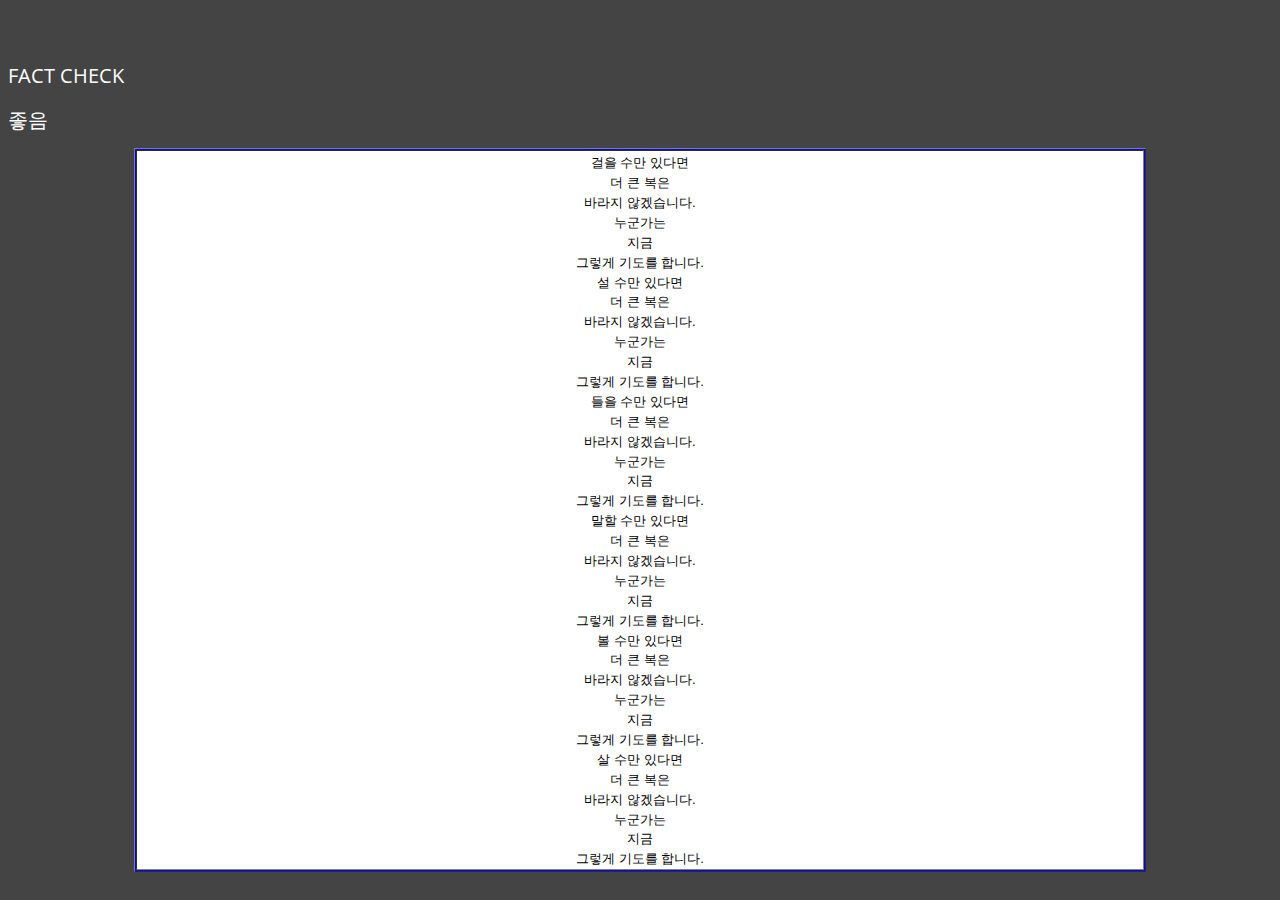
==== index01.html @ b3ac44d8 "Add files via upload" ====
<!doctype html>
<html>

<head>
  <meta charset="utf-8">
  <meta name="viewport" content="width=device-width, initial-scale=1.0">
  <title>Information</title>
  <link rel="stylesheet" href="styles.css">
  <link href="http://fonts.googleapis.com/css?family=Open+Sans:300" rel="stylesheet">
</head>

<body>
  <h1 class="page-title">
    <a href="main.html">FACT CHECK</a>
  </h1>
  
  <h1 class="page-title">
      좋음
  </h1>
  <table width="80%" border=1 cellspacing=1 bgcolor ="blue" align="center">
  <tr bgcolor="white"><td> <font size=2px color=black>
      걸을 수만 있다면<br>
더 큰 복은<br>
바라지 않겠습니다.<br>
누군가는<br>
지금<br>
그렇게 기도를 합니다.<br>
 
설 수만 있다면<br>
더 큰 복은<br>
바라지 않겠습니다.<br>
누군가는<br>
지금<br>
그렇게 기도를 합니다.<br>
 
들을 수만 있다면<br>
더 큰 복은<br>
바라지 않겠습니다.<br>
누군가는<br>
지금<br>
그렇게 기도를 합니다.<br>
 
말할 수만 있다면<br>
더 큰 복은<br>
바라지 않겠습니다.<br>
누군가는<br>
지금<br>
그렇게 기도를 합니다.<br>
 
볼 수만 있다면<br>
더 큰 복은<br>
바라지 않겠습니다.<br>
누군가는<br>
지금<br>
그렇게 기도를 합니다.<br>
 
살 수만 있다면<br>
더 큰 복은<br>
바라지 않겠습니다.<br>
누군가는<br>
지금<br>
그렇게 기도를 합니다.<br>
 
  </font>
  </td></tr></table> 
     
</body>
</html>
---- styles.css ----
body {
  background-color: #444;
  padding-top: 40px;
  font: 15px/1.3 Arial, sans-serif;
  color: #ffffff;
  text-align: center;
}

a {
  color: white;
  text-decoration-line: none;
}
 

.new-tab-link {
  padding-right: 14px;
  background: url  no-repeat right center;
}

.page-main {
  font: 400 40px/1.5 Open Sans, sans-serif;
  text-align: center;
  color: #30a18e; 
     
}


.page-title {
  font: 400 20px/1.5 Open Sans, sans-serif;
  text-align: left;
  color: white; 
     
}
.circles {
  margin-bottom: -10px;
}

.circle {
  width: 150px;
  margin: 6px 6px 20px;
  display: inline-block;
  position: relative;
  text-align: center;
  line-height: 1.2;
}

.circle canvas {
  vertical-align: top;
}

.circle strong {
  position: absolute;
  top: 60px;
  left: 0;
  width: 100%;
  text-align: center;
  line-height: 40px;
  font-size: 30px;
}

.circle strong i {
  font-style: normal;
  font-size: 0.6em;
  font-weight: normal;
}

.circle span {
  display: block;
  color: #aaa;
  margin-top: 12px;
}

p {
  margin: 40px 0;
}
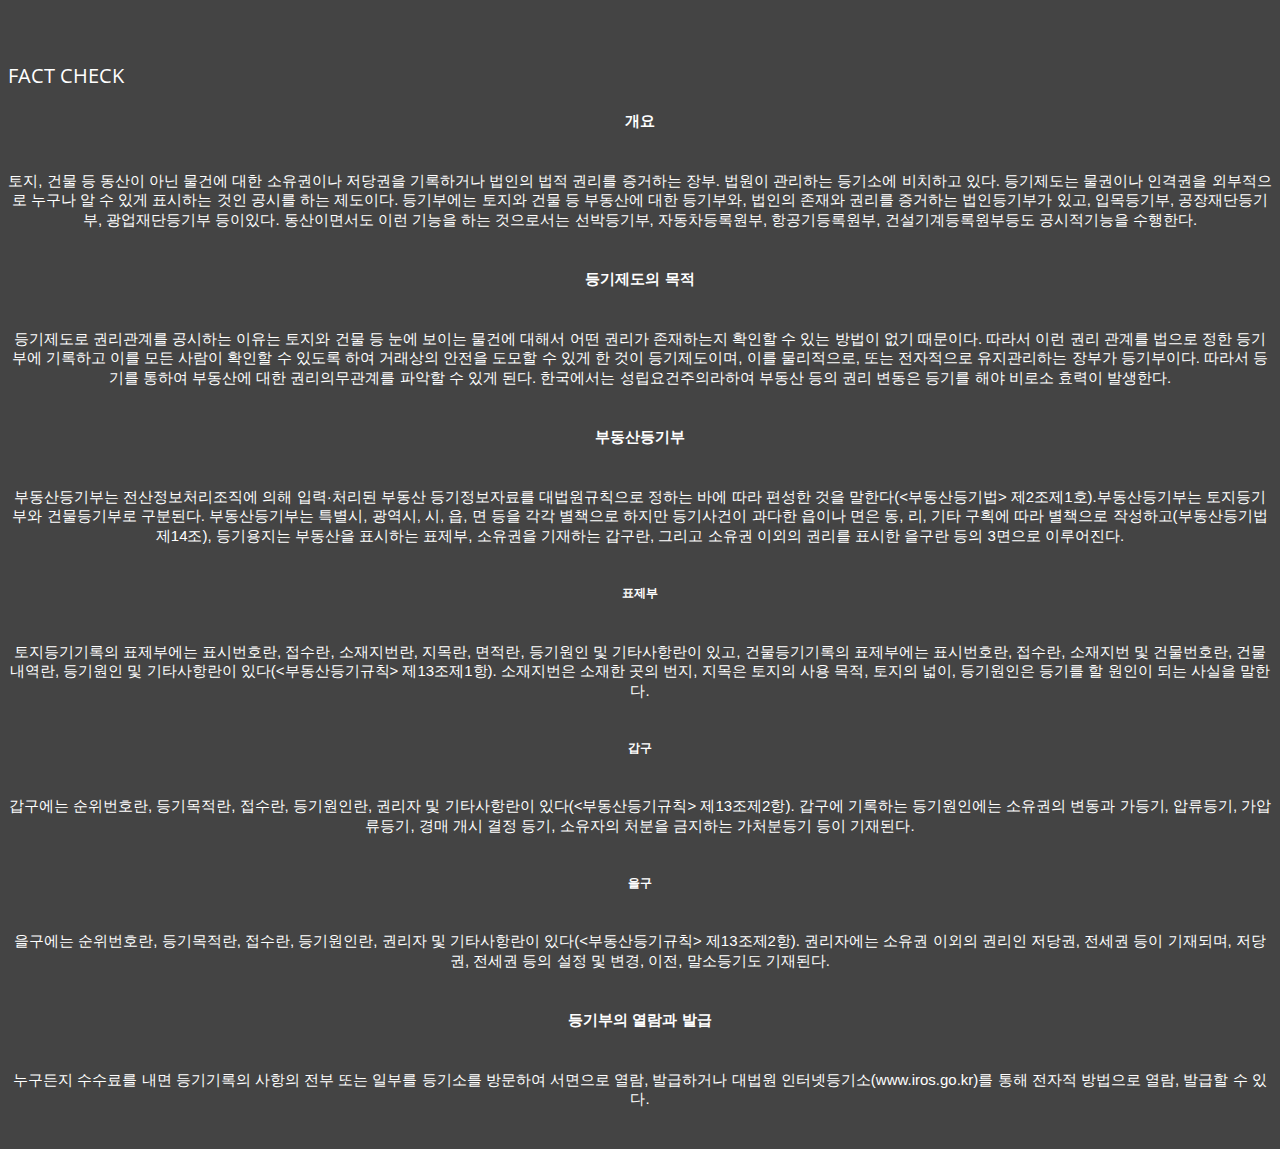
==== commit eccd466a: "Add files via upload" ====
--- a/index01.html
+++ b/index01.html
@@ -14,55 +14,101 @@
     <a href="main.html">FACT CHECK</a>
   </h1>
   
-  <h1 class="page-title">
-      좋음
-  </h1>
-  <table width="80%" border=1 cellspacing=1 bgcolor ="blue" align="center">
-  <tr bgcolor="white"><td> <font size=2px color=black>
-      걸을 수만 있다면<br>
-더 큰 복은<br>
-바라지 않겠습니다.<br>
-누군가는<br>
-지금<br>
-그렇게 기도를 합니다.<br>
- 
-설 수만 있다면<br>
-더 큰 복은<br>
-바라지 않겠습니다.<br>
-누군가는<br>
-지금<br>
-그렇게 기도를 합니다.<br>
- 
-들을 수만 있다면<br>
-더 큰 복은<br>
-바라지 않겠습니다.<br>
-누군가는<br>
-지금<br>
-그렇게 기도를 합니다.<br>
- 
-말할 수만 있다면<br>
-더 큰 복은<br>
-바라지 않겠습니다.<br>
-누군가는<br>
-지금<br>
-그렇게 기도를 합니다.<br>
- 
-볼 수만 있다면<br>
-더 큰 복은<br>
-바라지 않겠습니다.<br>
-누군가는<br>
-지금<br>
-그렇게 기도를 합니다.<br>
- 
-살 수만 있다면<br>
-더 큰 복은<br>
-바라지 않겠습니다.<br>
-누군가는<br>
-지금<br>
-그렇게 기도를 합니다.<br>
- 
-  </font>
-  </td></tr></table> 
+   
+  
+   <div class="section_desc fst">
+		 	
+		            <h4 id="1945267827" class="tit_section">
+				            개요
+            </h4>
+						
+							
+		
+	
+			            <p class="desc_section fst">토지, 건물 등 동산이 아닌 물건에 대한 소유권이나 저당권을 기록하거나 법인의 법적 권리를 증거하는 장부. 법원이 관리하는 등기소에 비치하고 있다. 등기제도는 물권이나 인격권을 외부적으로 누구나 알 수 있게 표시하는 것인 공시를 하는 제도이다. 등기부에는 토지와 건물 등 부동산에 대한 등기부와, 법인의 존재와 권리를 증거하는 법인등기부가 있고, 입목등기부, 공장재단등기부, 광업재단등기부 등이있다. 동산이면서도 이런 기능을 하는 것으로서는 선박등기부, 자동차등록원부, 항공기등록원부, 건설기계등록원부등도 공시적기능을 수행한다. </p>
+								
+							
+		
+			
+		</div> <!-- //section_desc -->     <div class="section_desc ">
+		 	
+		            <h4 id="1945166521" class="tit_section">
+				            등기제도의 목적
+            </h4>
+						
+							
+		
+	
+			            <p class="desc_section fst">등기제도로 권리관계를 공시하는 이유는 토지와 건물 등 눈에 보이는 물건에 대해서 어떤 권리가 존재하는지 확인할 수 있는 방법이 없기 때문이다. 따라서 이런 권리 관계를 법으로 정한 등기부에 기록하고 이를 모든 사람이 확인할 수 있도록 하여 거래상의 안전을 도모할 수 있게 한 것이 등기제도이며, 이를 물리적으로, 또는 전자적으로 유지관리하는 장부가 등기부이다. 따라서 등기를 통하여 부동산에 대한 권리의무관계를 파악할 수 있게 된다. 한국에서는 성립요건주의라하여 부동산 등의 권리 변동은 등기를 해야 비로소 효력이 발생한다. </p>
+								
+							
+		
+			
+		</div> <!-- //section_desc -->     <div class="section_desc ">
+		 	
+		            <h4 id="1945065215" class="tit_section">
+				            부동산등기부 
+            </h4>
+						
+							
+		
+	
+			            <p class="desc_section fst">부동산등기부는 전산정보처리조직에 의해 입력·처리된 부동산 등기정보자료를 대법원규칙으로 정하는 바에 따라 편성한 것을 말한다(&lt;부동산등기법&gt; 제2조제1호).부동산등기부는 토지등기부와 건물등기부로 구분된다. 부동산등기부는 특별시, 광역시, 시, 읍, 면 등을 각각 별책으로 하지만 등기사건이 과다한 읍이나 면은 동, 리, 기타 구획에 따라 별책으로 작성하고(부동산등기법 제14조), 등기용지는 부동산을 표시하는 표제부, 소유권을 기재하는 갑구란, 그리고 소유권 이외의 권리를 표시한 을구란 등의 3면으로 이루어진다. </p>
+								
+							
+		
+	
+		            <h5 id="1944963909" class="subtit_section">
+				            표제부
+            </h5>
+						
+							
+		
+	
+			            <p class="desc_section">토지등기기록의 표제부에는 표시번호란, 접수란, 소재지번란, 지목란, 면적란, 등기원인 및 기타사항란이 있고, 건물등기기록의 표제부에는 표시번호란, 접수란, 소재지번 및 건물번호란, 건물내역란, 등기원인 및 기타사항란이 있다(&lt;부동산등기규칙&gt; 제13조제1항). 소재지번은 소재한 곳의 번지, 지목은 토지의 사용 목적, 토지의 넓이, 등기원인은 등기를 할 원인이 되는 사실을 말한다.   </p>
+								
+							
+		
+	
+		            <h5 id="1944862603" class="subtit_section">
+				            갑구
+            </h5>
+						
+							
+		
+	
+			            <p class="desc_section">갑구에는 순위번호란, 등기목적란, 접수란, 등기원인란, 권리자 및 기타사항란이 있다(&lt;부동산등기규칙&gt; 제13조제2항). 갑구에 기록하는 등기원인에는 소유권의 변동과 가등기, 압류등기, 가압류등기, 경매 개시 결정 등기, 소유자의 처분을 금지하는 가처분등기 등이 기재된다.   </p>
+								
+							
+		
+	
+		            <h5 id="1043795406" class="subtit_section">
+				            을구
+            </h5>
+						
+							
+		
+	
+			            <p class="desc_section">을구에는 순위번호란, 등기목적란, 접수란, 등기원인란, 권리자 및 기타사항란이 있다(&lt;부동산등기규칙&gt; 제13조제2항). 권리자에는 소유권 이외의 권리인 저당권, 전세권 등이 기재되며, 저당권, 전세권 등의 설정 및 변경, 이전, 말소등기도 기재된다. </p>
+								
+							
+		
+			
+		</div> <!-- //section_desc -->     <div class="section_desc ">
+		 	
+		            <h4 id="1043896712" class="tit_section">
+				            등기부의 열람과 발급
+            </h4>
+						
+							
+		
+	
+			            <p class="desc_section fst">누구든지 수수료를 내면 등기기록의 사항의 전부 또는 일부를 등기소를 방문하여 서면으로 열람, 발급하거나 대법원 인터넷등기소(www.iros.go.kr)를 통해 전자적 방법으로 열람, 발급할 수 있다. </p>
+								
+							
+			  </div> 
+					
+					 
      
 </body>
 </html>
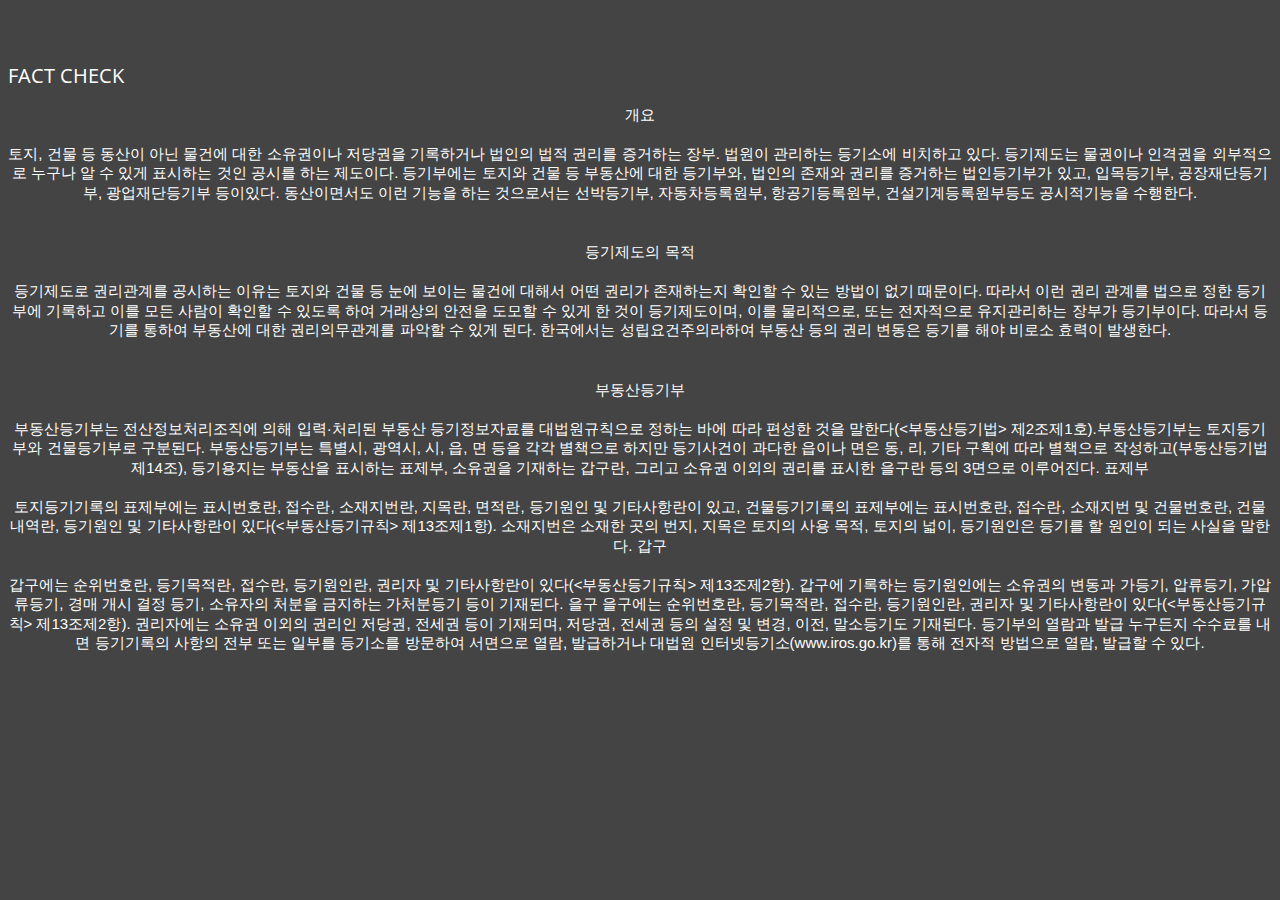
==== commit 8964b22a: "Add files via upload" ====
--- a/index01.html
+++ b/index01.html
@@ -13,102 +13,37 @@
   <h1 class="page-title">
     <a href="main.html">FACT CHECK</a>
   </h1>
-  
-   
-  
-   <div class="section_desc fst">
-		 	
-		            <h4 id="1945267827" class="tit_section">
-				            개요
-            </h4>
-						
-							
-		
-	
-			            <p class="desc_section fst">토지, 건물 등 동산이 아닌 물건에 대한 소유권이나 저당권을 기록하거나 법인의 법적 권리를 증거하는 장부. 법원이 관리하는 등기소에 비치하고 있다. 등기제도는 물권이나 인격권을 외부적으로 누구나 알 수 있게 표시하는 것인 공시를 하는 제도이다. 등기부에는 토지와 건물 등 부동산에 대한 등기부와, 법인의 존재와 권리를 증거하는 법인등기부가 있고, 입목등기부, 공장재단등기부, 광업재단등기부 등이있다. 동산이면서도 이런 기능을 하는 것으로서는 선박등기부, 자동차등록원부, 항공기등록원부, 건설기계등록원부등도 공시적기능을 수행한다. </p>
-								
-							
-		
-			
-		</div> <!-- //section_desc -->     <div class="section_desc ">
-		 	
-		            <h4 id="1945166521" class="tit_section">
-				            등기제도의 목적
-            </h4>
-						
-							
-		
-	
-			            <p class="desc_section fst">등기제도로 권리관계를 공시하는 이유는 토지와 건물 등 눈에 보이는 물건에 대해서 어떤 권리가 존재하는지 확인할 수 있는 방법이 없기 때문이다. 따라서 이런 권리 관계를 법으로 정한 등기부에 기록하고 이를 모든 사람이 확인할 수 있도록 하여 거래상의 안전을 도모할 수 있게 한 것이 등기제도이며, 이를 물리적으로, 또는 전자적으로 유지관리하는 장부가 등기부이다. 따라서 등기를 통하여 부동산에 대한 권리의무관계를 파악할 수 있게 된다. 한국에서는 성립요건주의라하여 부동산 등의 권리 변동은 등기를 해야 비로소 효력이 발생한다. </p>
-								
-							
-		
-			
-		</div> <!-- //section_desc -->     <div class="section_desc ">
-		 	
-		            <h4 id="1945065215" class="tit_section">
-				            부동산등기부 
-            </h4>
-						
-							
-		
-	
-			            <p class="desc_section fst">부동산등기부는 전산정보처리조직에 의해 입력·처리된 부동산 등기정보자료를 대법원규칙으로 정하는 바에 따라 편성한 것을 말한다(&lt;부동산등기법&gt; 제2조제1호).부동산등기부는 토지등기부와 건물등기부로 구분된다. 부동산등기부는 특별시, 광역시, 시, 읍, 면 등을 각각 별책으로 하지만 등기사건이 과다한 읍이나 면은 동, 리, 기타 구획에 따라 별책으로 작성하고(부동산등기법 제14조), 등기용지는 부동산을 표시하는 표제부, 소유권을 기재하는 갑구란, 그리고 소유권 이외의 권리를 표시한 을구란 등의 3면으로 이루어진다. </p>
-								
-							
-		
-	
-		            <h5 id="1944963909" class="subtit_section">
-				            표제부
-            </h5>
-						
-							
-		
-	
-			            <p class="desc_section">토지등기기록의 표제부에는 표시번호란, 접수란, 소재지번란, 지목란, 면적란, 등기원인 및 기타사항란이 있고, 건물등기기록의 표제부에는 표시번호란, 접수란, 소재지번 및 건물번호란, 건물내역란, 등기원인 및 기타사항란이 있다(&lt;부동산등기규칙&gt; 제13조제1항). 소재지번은 소재한 곳의 번지, 지목은 토지의 사용 목적, 토지의 넓이, 등기원인은 등기를 할 원인이 되는 사실을 말한다.   </p>
-								
-							
-		
-	
-		            <h5 id="1944862603" class="subtit_section">
-				            갑구
-            </h5>
-						
-							
-		
-	
-			            <p class="desc_section">갑구에는 순위번호란, 등기목적란, 접수란, 등기원인란, 권리자 및 기타사항란이 있다(&lt;부동산등기규칙&gt; 제13조제2항). 갑구에 기록하는 등기원인에는 소유권의 변동과 가등기, 압류등기, 가압류등기, 경매 개시 결정 등기, 소유자의 처분을 금지하는 가처분등기 등이 기재된다.   </p>
-								
-							
-		
-	
-		            <h5 id="1043795406" class="subtit_section">
-				            을구
-            </h5>
-						
-							
-		
-	
-			            <p class="desc_section">을구에는 순위번호란, 등기목적란, 접수란, 등기원인란, 권리자 및 기타사항란이 있다(&lt;부동산등기규칙&gt; 제13조제2항). 권리자에는 소유권 이외의 권리인 저당권, 전세권 등이 기재되며, 저당권, 전세권 등의 설정 및 변경, 이전, 말소등기도 기재된다. </p>
-								
-							
-		
-			
-		</div> <!-- //section_desc -->     <div class="section_desc ">
-		 	
-		            <h4 id="1043896712" class="tit_section">
-				            등기부의 열람과 발급
-            </h4>
-						
-							
-		
-	
-			            <p class="desc_section fst">누구든지 수수료를 내면 등기기록의 사항의 전부 또는 일부를 등기소를 방문하여 서면으로 열람, 발급하거나 대법원 인터넷등기소(www.iros.go.kr)를 통해 전자적 방법으로 열람, 발급할 수 있다. </p>
-								
-							
-			  </div> 
-					
-					 
-     
+ <div>  
+개요<br><br>
+
+토지, 건물 등 동산이 아닌 물건에 대한 소유권이나 저당권을 기록하거나 법인의 법적 권리를 증거하는 장부. 법원이 관리하는 등기소에 비치하고 있다. 등기제도는 물권이나 인격권을 외부적으로 누구나 알 수 있게 표시하는 것인 공시를 하는 제도이다. 등기부에는 토지와 건물 등 부동산에 대한 등기부와, 법인의 존재와 권리를 증거하는 법인등기부가 있고, 입목등기부, 공장재단등기부, 광업재단등기부 등이있다. 동산이면서도 이런 기능을 하는 것으로서는 선박등기부, 자동차등록원부, 항공기등록원부, 건설기계등록원부등도 공시적기능을 수행한다. </p>
+
+
+등기제도의 목적<br><br>
+등기제도로 권리관계를 공시하는 이유는 토지와 건물 등 눈에 보이는 물건에 대해서 어떤 권리가 존재하는지 확인할 수 있는 방법이 없기 때문이다. 따라서 이런 권리 관계를 법으로 정한 등기부에 기록하고 이를 모든 사람이 확인할 수 있도록 하여 거래상의 안전을 도모할 수 있게 한 것이 등기제도이며, 이를 물리적으로, 또는 전자적으로 유지관리하는 장부가 등기부이다. 따라서 등기를 통하여 부동산에 대한 권리의무관계를 파악할 수 있게 된다. 한국에서는 성립요건주의라하여 부동산 등의 권리 변동은 등기를 해야 비로소 효력이 발생한다. </p>
+
+
+
+부동산등기부 <br><br>
+부동산등기부는 전산정보처리조직에 의해 입력·처리된 부동산 등기정보자료를 대법원규칙으로 정하는 바에 따라 편성한 것을 말한다(&lt;부동산등기법&gt; 제2조제1호).부동산등기부는 토지등기부와 건물등기부로 구분된다. 부동산등기부는 특별시, 광역시, 시, 읍, 면 등을 각각 별책으로 하지만 등기사건이 과다한 읍이나 면은 동, 리, 기타 구획에 따라 별책으로 작성하고(부동산등기법 제14조), 등기용지는 부동산을 표시하는 표제부, 소유권을 기재하는 갑구란, 그리고 소유권 이외의 권리를 표시한 을구란 등의 3면으로 이루어진다. 
+
+표제부<br><br>
+토지등기기록의 표제부에는 표시번호란, 접수란, 소재지번란, 지목란, 면적란, 등기원인 및 기타사항란이 있고, 건물등기기록의 표제부에는 표시번호란, 접수란, 소재지번 및 건물번호란, 건물내역란, 등기원인 및 기타사항란이 있다(&lt;부동산등기규칙&gt; 제13조제1항). 소재지번은 소재한 곳의 번지, 지목은 토지의 사용 목적, 토지의 넓이, 등기원인은 등기를 할 원인이 되는 사실을 말한다.  
+
+
+
+
+갑구<br><br>
+갑구에는 순위번호란, 등기목적란, 접수란, 등기원인란, 권리자 및 기타사항란이 있다(&lt;부동산등기규칙&gt; 제13조제2항). 갑구에 기록하는 등기원인에는 소유권의 변동과 가등기, 압류등기, 가압류등기, 경매 개시 결정 등기, 소유자의 처분을 금지하는 가처분등기 등이 기재된다.  
+
+
+을구
+을구에는 순위번호란, 등기목적란, 접수란, 등기원인란, 권리자 및 기타사항란이 있다(&lt;부동산등기규칙&gt; 제13조제2항). 권리자에는 소유권 이외의 권리인 저당권, 전세권 등이 기재되며, 저당권, 전세권 등의 설정 및 변경, 이전, 말소등기도 기재된다.
+
+등기부의 열람과 발급
+누구든지 수수료를 내면 등기기록의 사항의 전부 또는 일부를 등기소를 방문하여 서면으로 열람, 발급하거나 대법원 인터넷등기소(www.iros.go.kr)를 통해 전자적 방법으로 열람, 발급할 수 있다.
+
+
+</div>  
 </body>
 </html>
